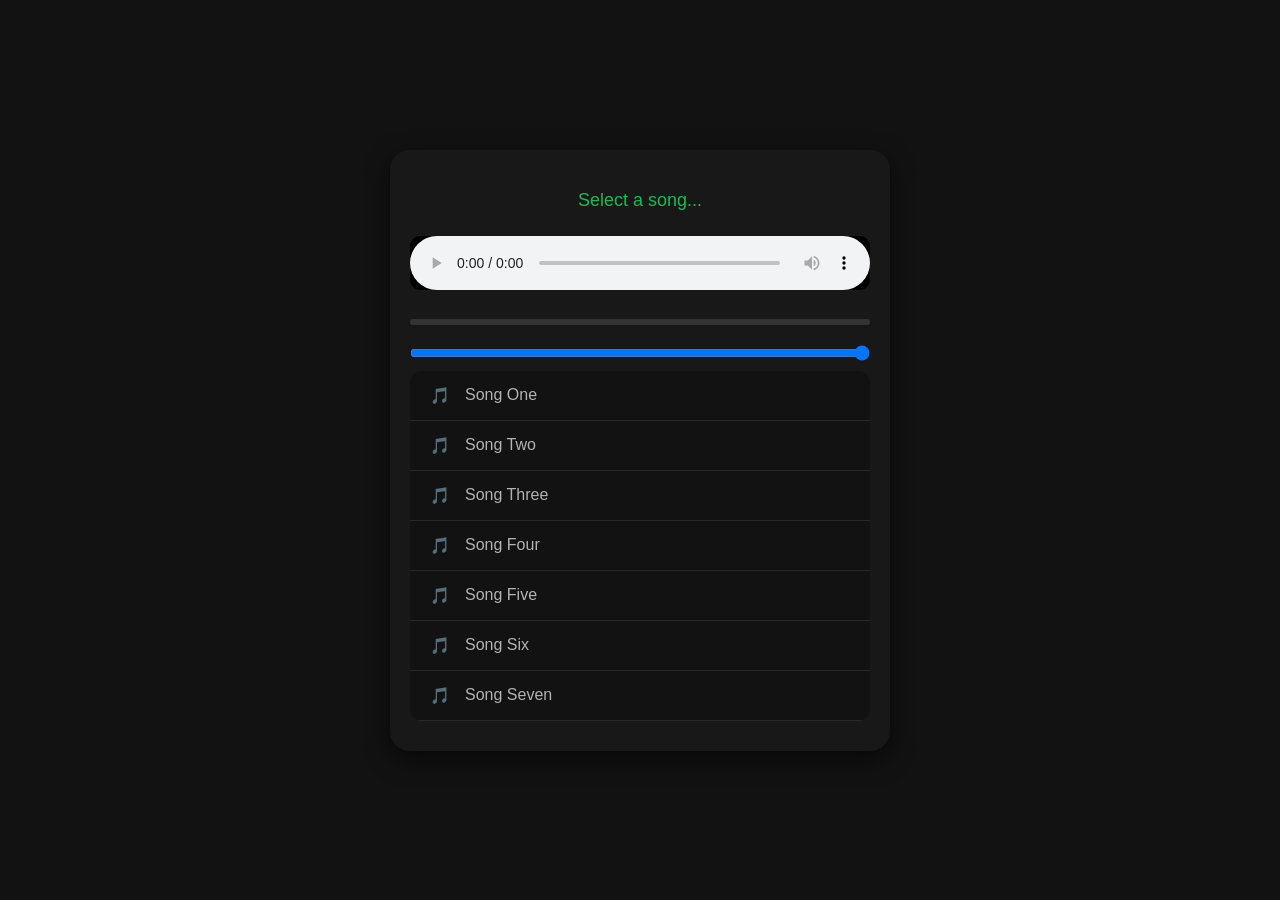
==== ind.html @ f3acf94b "Add files via upload" ====
<!DOCTYPE html>
<html lang="en">
<head>
  <meta charset="UTF-8" />
  <meta name="viewport" content="width=device-width, initial-scale=1.0" />
  <title>Modern Audio Player</title>
  <link rel="stylesheet" href="audio.css" />
  <style>
    body, html {
      margin: 0;
      padding: 0;
      height: 100%;
      overflow: hidden;
    }
    #bgVideo {
      position: fixed;
      top: 0;
      left: 0;
      width: 100vw;
      height: 100vh;
      object-fit: cover;
      z-index: -1;
    }
    #demo {
      position: relative;
      z-index: 2;
    }


    @keyframes spin {
      from { transform: rotate(0deg); }
      to { transform: rotate(360deg); }
    }

    #songTitle {
      font-size: 18px;
      text-align: center;
      margin: 10px 0;
      color: #1db954;
    }

    #progressContainer {
      width: 100%;
      height: 6px;
      background: #333;
      border-radius: 5px;
      margin: 10px 0;
      overflow: hidden;
    }

    #progressBar {
      height: 100%;
      background: #1db954;
      width: 0%;
    }

    #volumeControl {
      width: 100%;
      margin: 10px 0;
    }
  </style>
</head>
<body>
  <video id="bgVideo" autoplay muted loop>
    <source src="video/video1.mp4" type="video/mp4">
  </video>

  <div id="demo">
    <div id="songTitle">Select a song...</div>
    <audio id="demoAudio" controls></audio>
    <div id="progressContainer">
      <div id="progressBar"></div>
    </div>
    <input type="range" id="volumeControl" min="0" max="1" step="0.01" value="1" />
    <div id="demoList">
      <div class="song" data-src="song1.mp3" data-cover="images/image1.png">Song One</div>
      <div class="song" data-src="song2.mp3" data-cover="images/image2.png">Song Two</div>
      <div class="song" data-src="song3.mp3" data-cover="images/image3.png">Song Three</div>
      <div class="song" data-src="song4.mp3" data-cover="images/image4.png">Song Four</div>
      <div class="song" data-src="song5.mp3" data-cover="images/image5.png">Song Five</div>
      <div class="song" data-src="song6.mp3" data-cover="images/image6.png">Song Six</div>
      <div class="song" data-src="song7.mp3" data-cover="images/image7.png">Song Seven</div>
      <div class="song" data-src="song8.mp3" data-cover="images/image8.png">Song Eight</div>
      <div class="song" data-src="song9.mp3" data-cover="images/image9.png">Song Nine</div>
      <div class="song" data-src="song10.mp3" data-cover="images/image10.png">Song Ten</div>
      <div class="song" data-src="song11.mp3" data-cover="images/image11.png">Song Eleven</div>
      <div class="song" data-src="song12.mp3" data-cover="images/image12.png">Song Twelve</div>
      <div class="song" data-src="song13.mp3" data-cover="images/image13.png">Song Thirteen</div>
      <div class="song" data-src="song14.mp3" data-cover="images/image14.png">Song Fourteen</div>
      <div class="song" data-src="song15.mp3" data-cover="images/image15.png">Song Fifteen</div>
      <div class="song" data-src="song16.mp3" data-cover="images/image16.png">Song Sixteen</div>
      <div class="song" data-src="song17.mp3" data-cover="images/image17.png">Song Seventeen</div>
    </div>
  </div>

  <script src="audio.js"></script>
  <script>
    const player = document.getElementById("demoAudio");
    const bgVideo = document.getElementById("bgVideo");
    const videoMap = [
      "video/video1.mp4",
      "video/video2.mp4",
      "video/video3.mp4",
      "video/video4.mp4",
      "video/video5.mp4",
      "video/video6.mp4",
      "video/video7.mp4",
      "video/video8.mp4",
      "video/video9.mp4",
      "video/video10.mp4",
      "video/video11.mp4",
      "video/video12.mp4",
      "video/video13.mp4",
      "video/video14.mp4",
      "video/video15.mp4",
      "video/video16.mp4",
      "video/video17.mp4"
    ];

    player.ontimeupdate = () => {
      const percent = (player.currentTime / player.duration) * 100;
      document.getElementById("progressBar").style.width = percent + "%";
    };

    player.onpause = () => {
      document.getElementById("coverArt").classList.remove("playing");
    };

    player.onplay = () => {
      document.getElementById("coverArt").classList.add("playing");
    };

    document.getElementById("volumeControl").oninput = function () {
      player.volume = this.value;
    };

    document.querySelectorAll(".song").forEach((el, i) => {
      el.addEventListener("click", () => {
        bgVideo.src = videoMap[i];
        bgVideo.load();
        bgVideo.play();

        player.src = "audio/" + el.dataset.src;
        player.play();

        document.getElementById("coverArt").src = el.dataset.cover;
        document.getElementById("songTitle").textContent = el.textContent;

        document.querySelectorAll(".song").forEach(s => s.classList.remove("now"));
        el.classList.add("now");
      });
    });
  </script>
</body>
</html>
---- audio.css ----
/* Global Styles */
* {
  font-family: 'Segoe UI', Tahoma, Geneva, Verdana, sans-serif;
  box-sizing: border-box;
  margin: 0;
  padding: 0;
}

body {
  background-color: #121212;
  color: white;
  display: flex;
  justify-content: center;
  align-items: center;
  min-height: 100vh;
}

/* Main Container */
#demo {
  background-color: #181818;
  width: 500px;
  padding: 30px 20px;
  border-radius: 20px;
  box-shadow: 0 8px 24px rgba(0, 0, 0, 0.6);
}

/* Audio Player */
#demoAudio {
  width: 100%;
  margin: 15px 0;
  background-color: #000;
  border-radius: 10px;
}

/* Playlist Container */
#demoList {
  max-height: 350px;
  overflow-y: auto;
  background-color: #121212;
  border-radius: 12px;
  scrollbar-width: thin;
  scrollbar-color: #535353 #121212;
}

/* Scrollbar (For Webkit Browsers) */
#demoList::-webkit-scrollbar {
  width: 10px;
}
#demoList::-webkit-scrollbar-track {
  background: #121212;
}
#demoList::-webkit-scrollbar-thumb {
  background-color: #535353;
  border-radius: 10px;
  border: 2px solid #121212;
}

/* Individual Song Items */
#demoList .song {
  padding: 15px 20px;
  color: #b3b3b3;
  font-size: 16px;
  display: flex;
  align-items: center;
  border-bottom: 1px solid #282828;
  transition: background-color 0.2s ease;
  cursor: pointer;
}
#demoList .song:hover {
  background-color: #282828;
}

/* Playing Song */
#demoList .song.now {
  color: #fff;
  font-weight: 600;
  background-color: #1db954;
}

/* Music Icon */
#demoList .song::before {
  content: "🎵";
  margin-right: 15px;
}
#demoList .song.now::before {
  content: "▶";
  color: white;
}
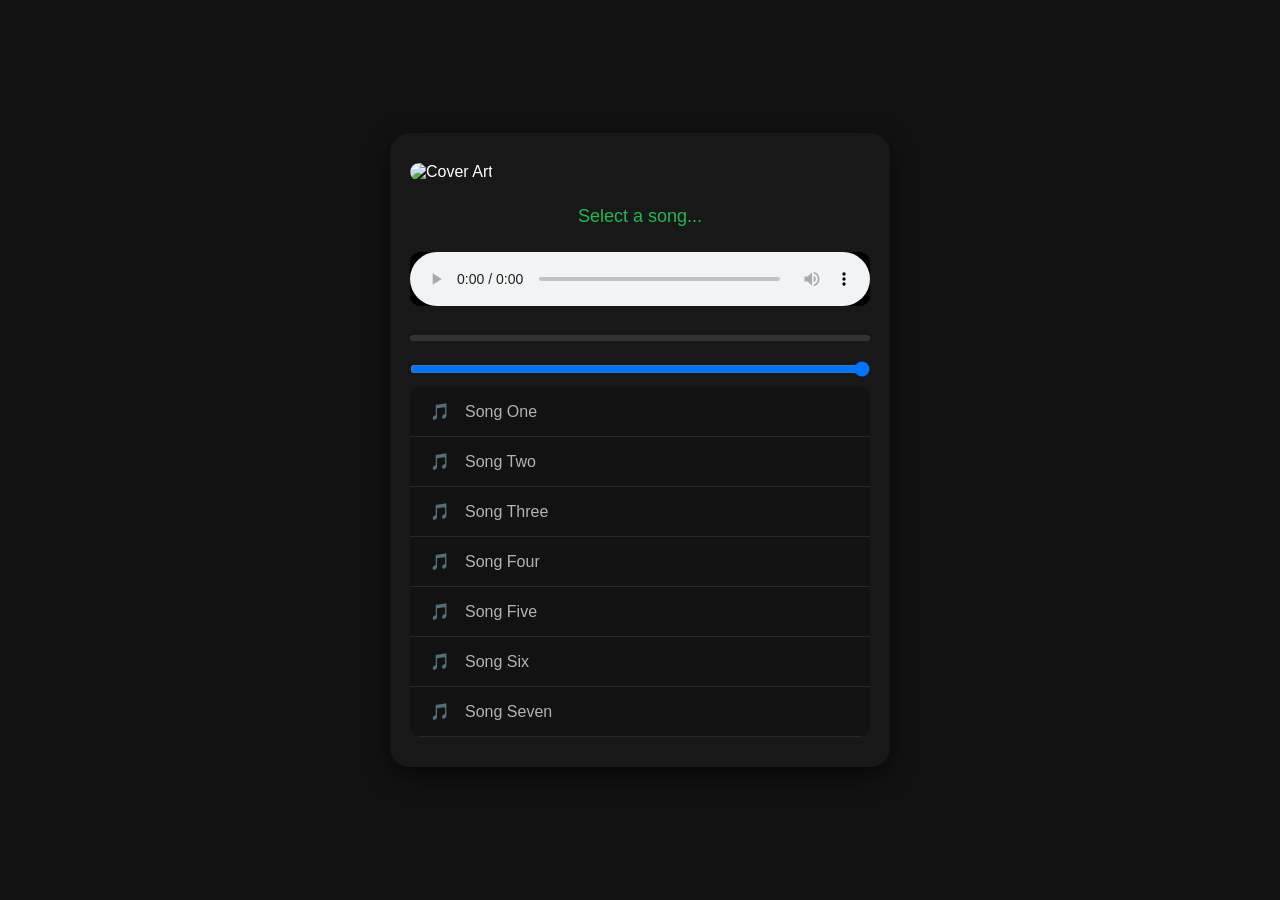
==== commit 5a8d994b: "Update ind.html" ====
--- a/ind.html
+++ b/ind.html
@@ -25,7 +25,19 @@
       position: relative;
       z-index: 2;
     }
-
+    #coverArt {
+      width: 100%;
+      max-height: 300px;
+      object-fit: cover;
+      border-radius: 15px;
+      margin-bottom: 15px;
+      transition: transform 0.3s ease;
+    }
+    #coverArt.playing {
+      animation: spin 20s linear infinite;
+      border-radius: 50%;
+      box-shadow: 0 0 15px #1db954;
+    }
 
     @keyframes spin {
       from { transform: rotate(0deg); }
@@ -62,10 +74,11 @@
 </head>
 <body>
   <video id="bgVideo" autoplay muted loop>
-    <source src="video/video1.mp4" type="video/mp4">
+    <source src="video1.mp4" type="video/mp4">
   </video>
 
   <div id="demo">
+    <img id="coverArt" src="images/image.png" alt="Cover Art" />
     <div id="songTitle">Select a song...</div>
     <audio id="demoAudio" controls></audio>
     <div id="progressContainer">
@@ -98,23 +111,23 @@
     const player = document.getElementById("demoAudio");
     const bgVideo = document.getElementById("bgVideo");
     const videoMap = [
-      "video/video1.mp4",
-      "video/video2.mp4",
-      "video/video3.mp4",
-      "video/video4.mp4",
-      "video/video5.mp4",
-      "video/video6.mp4",
-      "video/video7.mp4",
-      "video/video8.mp4",
-      "video/video9.mp4",
-      "video/video10.mp4",
-      "video/video11.mp4",
-      "video/video12.mp4",
-      "video/video13.mp4",
-      "video/video14.mp4",
-      "video/video15.mp4",
-      "video/video16.mp4",
-      "video/video17.mp4"
+      "video1.mp4",
+      "video2.mp4",
+      "video3.mp4",
+      "video4.mp4",
+      "video5.mp4",
+      "video6.mp4",
+      "video7.mp4",
+      "video8.mp4",
+      "video9.mp4",
+      "video10.mp4",
+      "video11.mp4",
+      "video12.mp4",
+      "video13.mp4",
+      "video14.mp4",
+      "video15.mp4",
+      "video16.mp4",
+      "video17.mp4"
     ];
 
     player.ontimeupdate = () => {
@@ -140,7 +153,7 @@
         bgVideo.load();
         bgVideo.play();
 
-        player.src = "audio/" + el.dataset.src;
+        player.src = el.dataset.src;
         player.play();
 
         document.getElementById("coverArt").src = el.dataset.cover;
@@ -152,4 +165,4 @@
     });
   </script>
 </body>
-</html>+</html>
